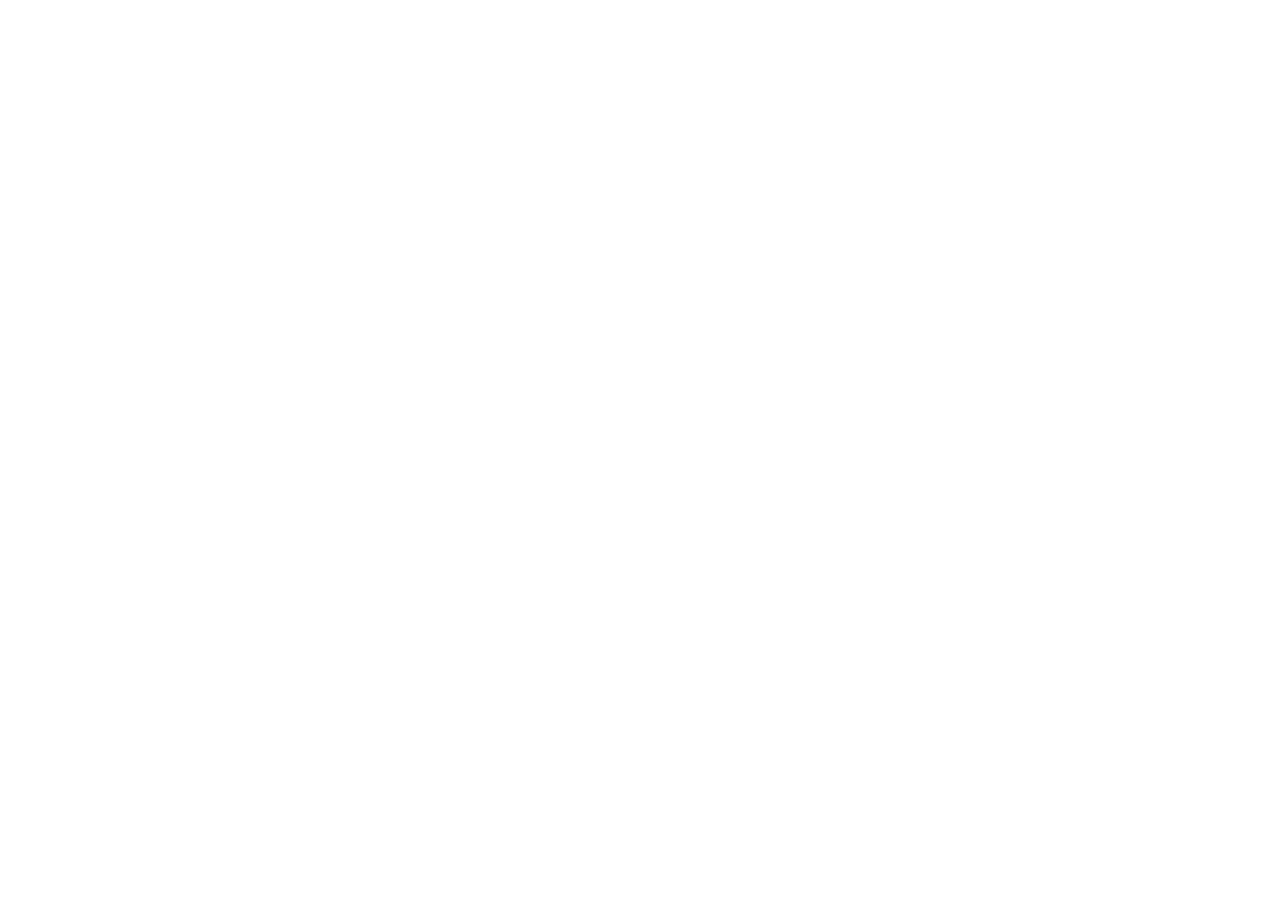
==== contato.html @ e3481153 "Base do projeto criada em conjunto" ====
<!DOCTYPE html>
<html lang="pt-br">

<head>
  <meta charset="UTF-8">
  <meta name="viewport" content="width=device-width, initial-scale=1.0">
  <title>Contato</title>
  <link rel="stylesheet" href="css/reset.css">
  <link rel="stylesheet" href="css/contato.css">
  <!-- FONTES -->
  <link rel="preconnect" href="https://fonts.googleapis.com">
  <link rel="preconnect" href="https://fonts.gstatic.com" crossorigin>
  <link
    href="https://fonts.googleapis.com/css2?family=Poppins:ital,wght@0,100;0,200;0,300;0,400;0,500;0,600;0,700;0,800;0,900;1,100;1,200;1,300;1,400;1,500;1,600;1,700;1,800;1,900&display=swap"
    rel="stylesheet">
</head>

<body>

</body>

</html>
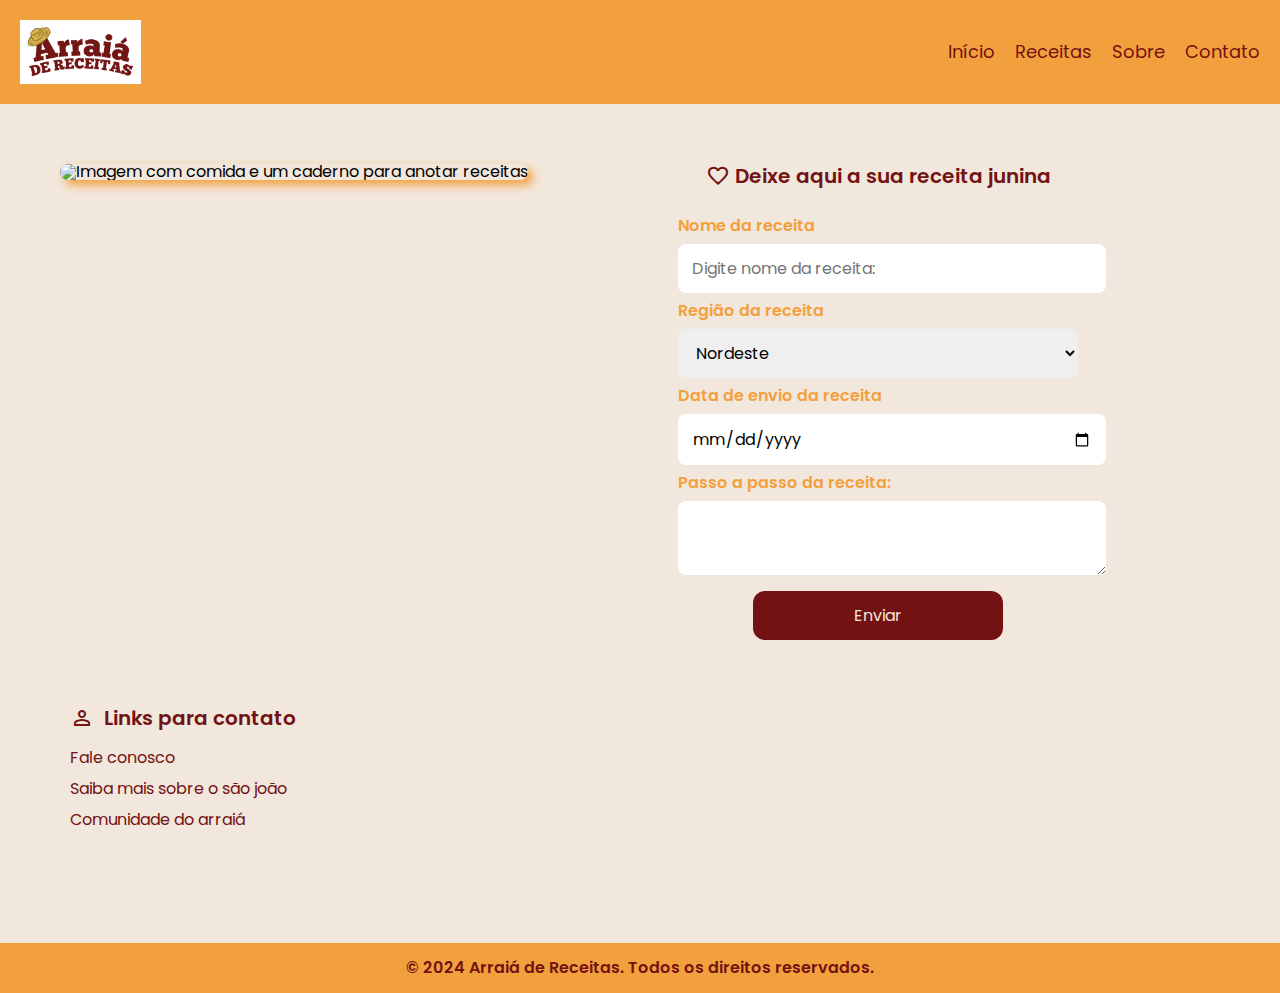
==== commit 2ff934e6: "Adicionado página e estilo de contato" ====
--- a/contato.html
+++ b/contato.html
@@ -13,10 +13,74 @@
   <link
     href="https://fonts.googleapis.com/css2?family=Poppins:ital,wght@0,100;0,200;0,300;0,400;0,500;0,600;0,700;0,800;0,900;1,100;1,200;1,300;1,400;1,500;1,600;1,700;1,800;1,900&display=swap"
     rel="stylesheet">
+
+    <link rel="stylesheet"
+      href="https://fonts.googleapis.com/css2?family=Material+Symbols+Outlined:opsz,wght,FILL,GRAD@24,400,0,0" />
 </head>
 
 <body>
+  <header class="cabecalho">
+    <img src="img/logo.png" alt="Logo">
+    <nav class="navbar">
+      <a href="index.html">Início</a>
+      <a href="receitas.html">Receitas</a>
+      <a href="sobre.html">Sobre</a>
+      <a href="#contato">Contato</a>
+    </nav>
+  </header>
+  <main>
+    <section id="contato">
+      <figure class="img-contato">
+        <img src="img/receitas.jpg" alt="Imagem com comida e um caderno para anotar receitas">
+      </figure>
+      
+      <form  class="Formulario">
 
+        <h3><span class="material-symbols-outlined">
+          favorite
+        </span>Deixe aqui a sua receita junina</h3>
+        
+       <h2>
+        Sua receita junina</h2>
+
+        <label for="Nome">Nome da receita</label>
+        <input type="text" name="nome" id="Nome" placeholder="Digite nome da receita:" required>
+
+        <label for="Regiao">Região da receita</label>
+        <select name="regiao" id="Regiao" required>
+          <option>Nordeste</option>
+          <option>Norte</option>
+          <option>Centro-Oeste</option>
+          <option>Sul</option>
+          <option>Sudeste</option>
+        </select>
+
+        <label for="Data">Data de envio da receita</label>
+        <input type="date" name="data" id="Data" required>
+
+        <label for="Receita">Passo a passo da receita:</label>
+        <textarea name="receita" id="Receita" required></textarea>
+
+        <button type="submit" class="btn">Enviar</button>
+
+      </form>
+    </section>
+  </main>
+  <aside>
+    <h3 class="text"><span class="material-symbols-outlined">
+      person
+    </span>Links para contato</h3>
+    <nav class="aside">
+      <ul>
+        <li><a href="#">Fale conosco</a></li>
+        <li><a href="#">Saiba mais sobre o são joão</a></li>
+        <li><a href="#">Comunidade do arraiá</a></li>
+      </ul>
+    </nav>
+  </aside>
+  <footer>
+    <p>&copy; 2024 Arraiá de Receitas. Todos os direitos reservados.</p>
+  </footer>
 </body>
 
 </html>--- a/css/contato.css
+++ b/css/contato.css
@@ -0,0 +1,194 @@
+html {
+  font-family: "Poppins", sans-serif;
+}
+
+body {
+  background-color: #f2e7dc;
+}
+
+/* Header */
+.cabecalho {
+  background-color: #f2a03d;
+  height: 64px;
+  display: flex;
+  justify-content: space-between;
+  padding: 20px;
+  align-items: center;
+}
+
+.cabecalho img {
+  height: 100%;
+}
+
+.navbar {
+  display: flex;
+  gap: 20px;
+}
+
+.navbar a {
+  color: #731212;
+  font-size: 18px;
+  transition: all 0.5s;
+}
+
+.navbar a:hover {
+  color: #f2e7dc;
+}
+
+/* Main Formulário */
+
+.img-contato img {
+  height: 400px;
+  border-radius: 12px;
+  box-shadow: 5px 5px 10px 0px #f2a03d;
+}
+
+.Formulario h3 {
+  display: flex;
+  gap: 5px;
+  justify-content: center;
+  align-items: center;
+  font-size: 20px;
+  color: #731212;
+  font-weight: 600;
+  margin-bottom: 30px;
+}
+
+#contato {
+  display: flex;
+  margin: 60px;
+  gap: 150px;
+}
+
+.Formulario {
+  display: flex;
+  flex-direction: column;
+  width: 400px;
+}
+
+input, select, textarea {
+  width: 100%;
+  padding: 12px 14px;
+  margin: 10px 0;
+  border-radius: 8px;
+}
+
+label {
+  color: #f2a03d;
+  font-weight: 600;
+}
+
+.btn {
+  background-color: #731212;
+  color: #f2e7dc;
+  border-radius: 12px;
+  padding: 12px 32px;
+  font-size: 16px;
+  margin: 6px auto;
+  cursor: pointer;
+  transition: background-color .5s;
+  width: 250px;
+}
+
+.btn:hover {
+  color: #f2a03d;
+}
+
+/* ASIDE */
+
+.text {
+  display: flex;
+  align-items: center;
+  gap: 10px;
+  padding: 0 20px;
+  font-size: 20px;
+  font-weight: 600;
+}
+
+aside {
+  display: flex;
+  flex-direction: column;
+  margin: 50px;
+  color: #731212;
+}
+
+.aside {
+  display: flex;
+  justify-content: start;
+  padding: 20px;
+}
+
+.aside li {
+  padding-bottom: 15px;
+  text-align: justify;
+}
+
+.aside li:hover {
+  color: #f2a03d;
+  transition: background-color 0.5s;
+}
+
+
+/* Footer */
+footer {
+  display: flex;
+  justify-content: center;
+  align-items: center;
+  height: 50px;
+  margin-top: 80px;
+  background-color: #f2a03d;
+}
+
+footer p {
+  color: #731212;
+  font-weight: 600;
+}
+
+h2 {
+  display: none;
+}
+
+/* Responsividade Mobile  */
+
+@media (max-width: 480px) {
+  .navbar {
+    flex-direction: column;
+    gap: 5px;
+  }
+
+  .navbar a {
+    font-size: 16px;
+  }
+
+   .img-contato img {
+    height: 200px;
+  }
+
+  footer p {
+    font-size: 12px;
+  }
+
+  #contato {
+    flex-direction: column;
+    gap: 50px;
+  }
+
+  
+.Formulario {
+  width: 250px;
+}
+
+.Formulario h3 {
+  gap: 10px;
+  display: none;
+}
+
+h2 {
+  display: flex;
+  justify-content: center;
+  font-size: 20px;
+  color: #731212;
+  font-weight: 600;
+  margin-bottom: 30px;
+}
+}
